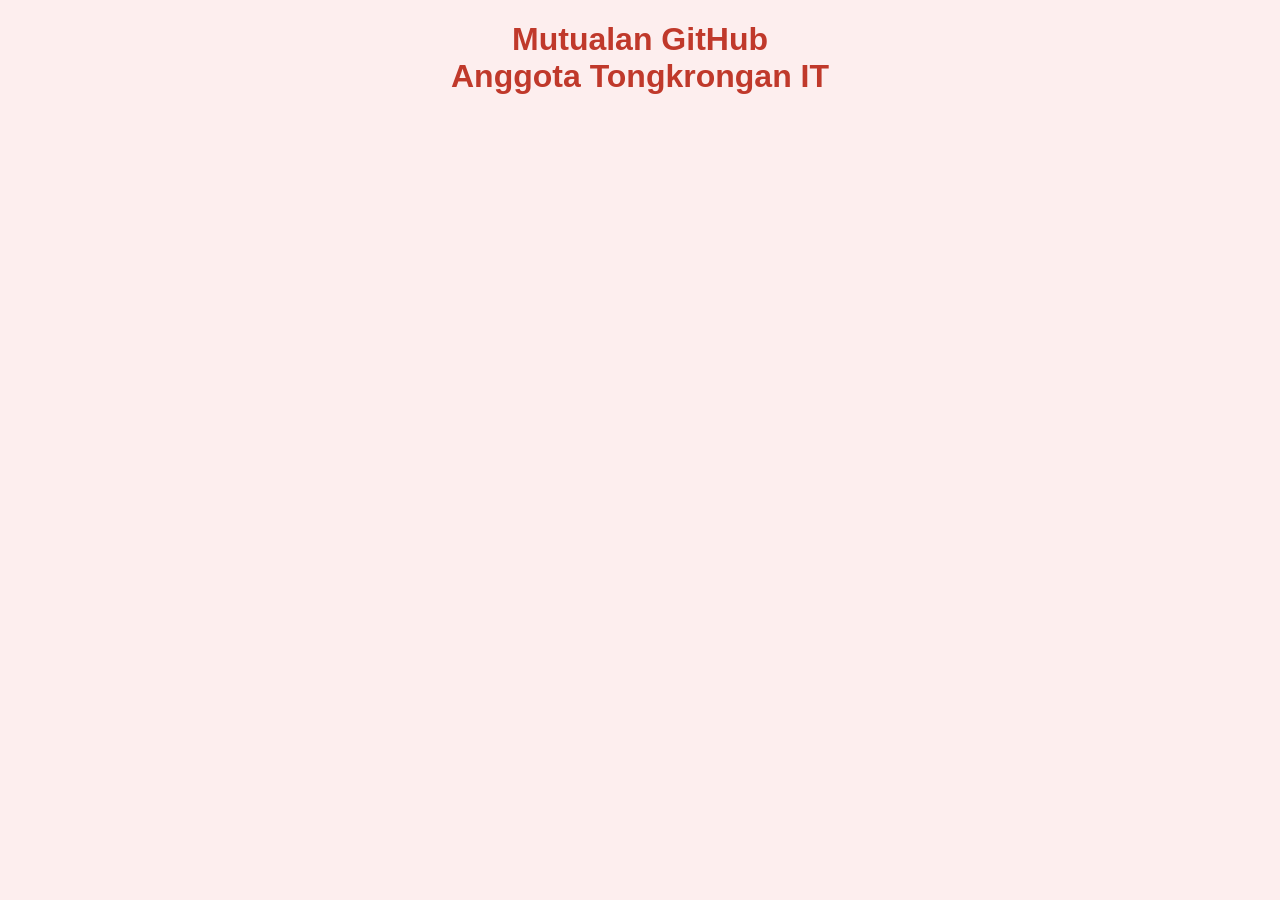
==== mutualan-github/index.html @ 72dfe9bc "Add files via upload" ====
<!DOCTYPE html>
<html lang="id">
<head>
  <meta charset="UTF-8">
  <title>Mutualan GitHub</title>
  <link rel="stylesheet" href="style.css">
</head>
<body>

<h1>Mutualan GitHub<br>Anggota Tongkrongan IT</h1>

<div class="container" id="listUser"></div>

<script src="data.js"></script>
</body>
</html>
---- mutualan-github/style.css ----
body {
  font-family: Arial, sans-serif;
  background: #fdeeee;
  text-align: center;
}

h1 {
  color: #c0392b;
}

.container {
  display: grid;
  grid-template-columns: repeat(auto-fit, minmax(160px, 1fr));
  gap: 20px;
  padding: 20px;
}

.card {
  background: #fff;
  border-radius: 16px;
  padding: 15px;
  box-shadow: 0 4px 10px rgba(0,0,0,.1);
}

.card img {
  width: 90px;
  height: 90px;
  border-radius: 50%;
  border: 3px solid #c0392b;
}

.username {
  font-weight: bold;
  margin-top: 10px;
  color: #c0392b;
}

button {
  margin-top: 10px;
  padding: 6px 12px;
  border-radius: 20px;
  border: 2px solid #c0392b;
  background: transparent;
  color: #c0392b;
}
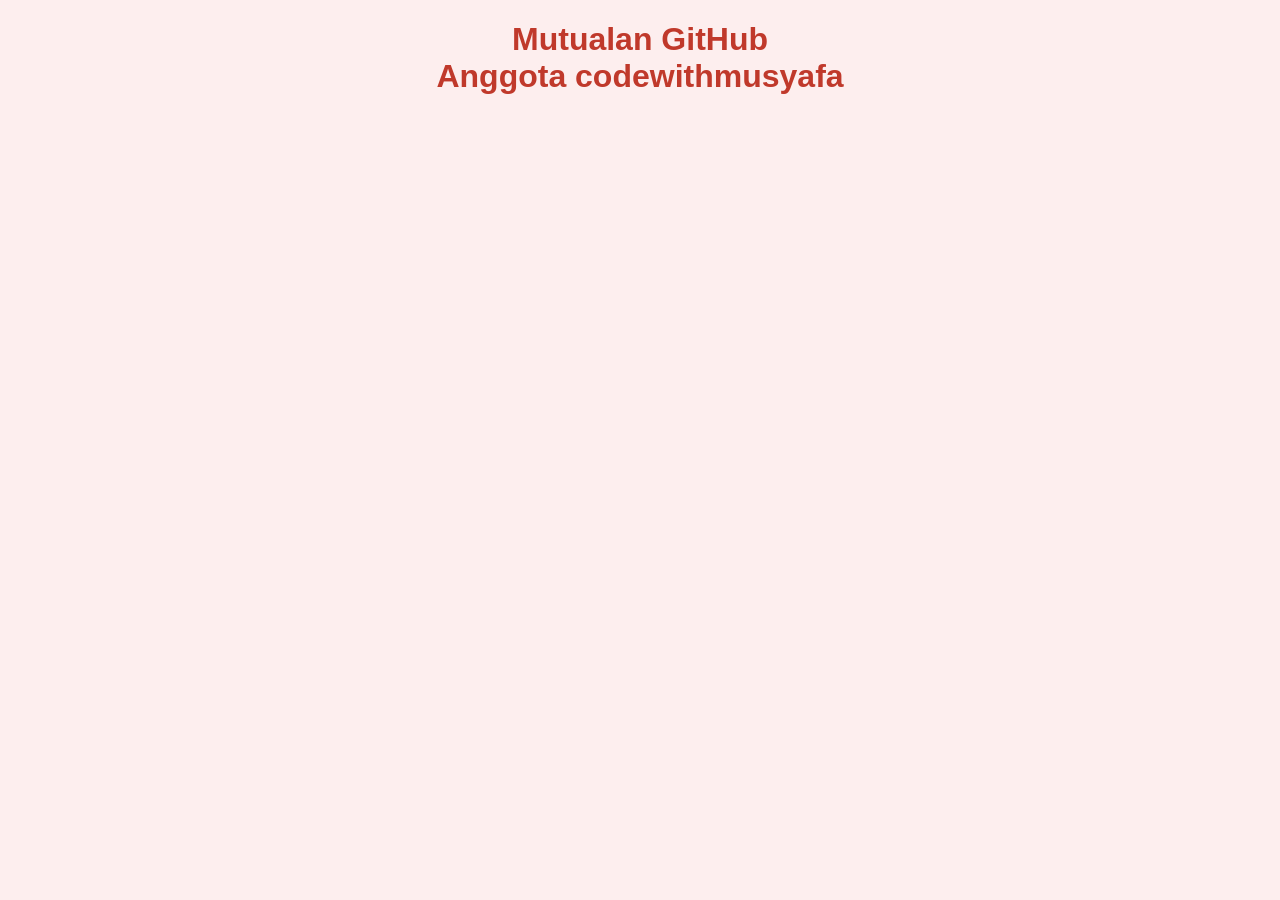
==== commit 3b1b8011: "update" ====
--- a/mutualan-github/index.html
+++ b/mutualan-github/index.html
@@ -7,7 +7,7 @@
 </head>
 <body>
 
-<h1>Mutualan GitHub<br>Anggota Tongkrongan IT</h1>
+<h1>Mutualan GitHub<br>Anggota codewithmusyafa</h1>
 
 <div class="container" id="listUser"></div>
 
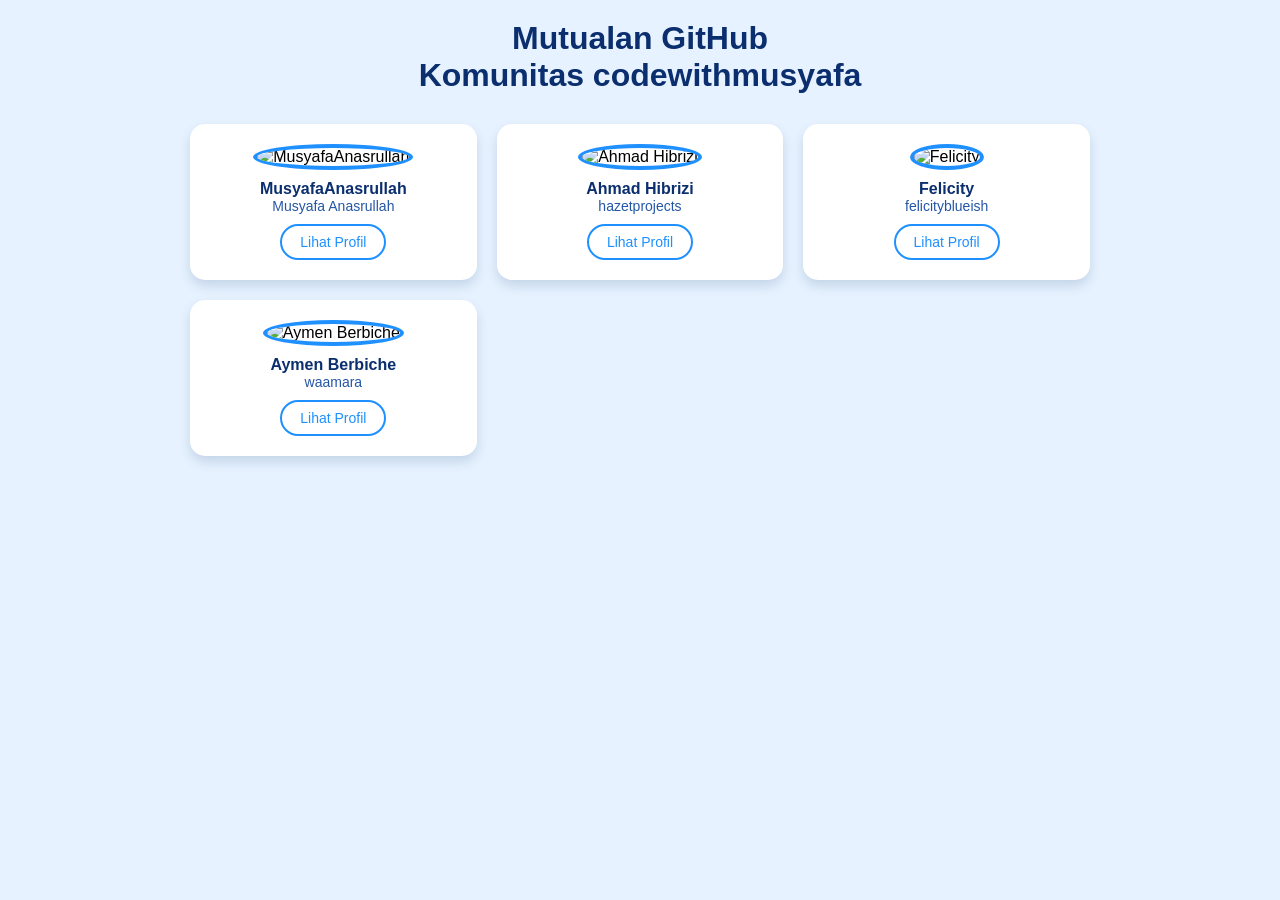
==== commit b61c3b65: "perfect" ====
--- a/mutualan-github/index.html
+++ b/mutualan-github/index.html
@@ -1,16 +1,19 @@
 <!DOCTYPE html>
 <html lang="id">
 <head>
-  <meta charset="UTF-8">
-  <title>Mutualan GitHub</title>
-  <link rel="stylesheet" href="style.css">
+    <meta charset="UTF-8">
+    <meta name="viewport" content="width=device-width, initial-scale=1.0">
+    <title>Mutualan GitHub</title>
+    <link rel="stylesheet" href="style.css">
 </head>
 <body>
 
-<h1>Mutualan GitHub<br>Anggota codewithmusyafa</h1>
+    <h1>Mutualan GitHub<br>Komunitas codewithmusyafa</h1>
 
-<div class="container" id="listUser"></div>
+    <div class="container" id="cardContainer">
+        <!-- Card di-generate oleh JS -->
+    </div>
 
-<script src="data.js"></script>
+    <script src="script.js"></script>
 </body>
 </html>
--- a/mutualan-github/style.css
+++ b/mutualan-github/style.css
@@ -1,45 +1,68 @@
+* {
+    margin: 0;
+    padding: 0;
+    box-sizing: border-box;
+    font-family: Arial, sans-serif;
+}
+
 body {
-  font-family: Arial, sans-serif;
-  background: #fdeeee;
-  text-align: center;
+    background: #e6f2ff; /* biru cerah */
+    padding: 20px;
+    text-align: center;
 }
 
 h1 {
-  color: #c0392b;
+    color: #0a2e6e; /* biru tua cerah */
+    margin-bottom: 30px;
 }
 
 .container {
-  display: grid;
-  grid-template-columns: repeat(auto-fit, minmax(160px, 1fr));
-  gap: 20px;
-  padding: 20px;
+    display: grid;
+    grid-template-columns: repeat(auto-fit, minmax(220px, 1fr));
+    gap: 20px;
+    max-width: 900px;
+    margin: auto;
 }
 
 .card {
-  background: #fff;
-  border-radius: 16px;
-  padding: 15px;
-  box-shadow: 0 4px 10px rgba(0,0,0,.1);
+    background: #ffffff;
+    padding: 20px;
+    border-radius: 15px;
+    box-shadow: 0 6px 12px rgba(0, 51, 102, 0.15);
 }
 
 .card img {
-  width: 90px;
-  height: 90px;
-  border-radius: 50%;
-  border: 3px solid #c0392b;
+    width: 120px;
+    height: 120px;
+    border-radius: 50%;
+    border: 4px solid #1e90ff; /* biru cerah */
+    object-fit: cover;
 }
 
 .username {
-  font-weight: bold;
-  margin-top: 10px;
-  color: #c0392b;
+    margin-top: 10px;
+    font-weight: bold;
+    color: #0a2e6e; /* biru tua */
 }
 
-button {
-  margin-top: 10px;
-  padding: 6px 12px;
-  border-radius: 20px;
-  border: 2px solid #c0392b;
-  background: transparent;
-  color: #c0392b;
+.name {
+    font-size: 14px;
+    color: #2456a6; /* biru sedang */
+    margin-bottom: 10px;
 }
+
+.card a {
+    display: inline-block;
+    padding: 8px 18px;
+    border: 2px solid #1e90ff;
+    border-radius: 20px;
+    color: #1e90ff;
+    text-decoration: none;
+    font-size: 14px;
+    transition: 0.3s ease;
+}
+
+.card a:hover {
+    background: #1e90ff;
+    color: #ffffff;
+}
